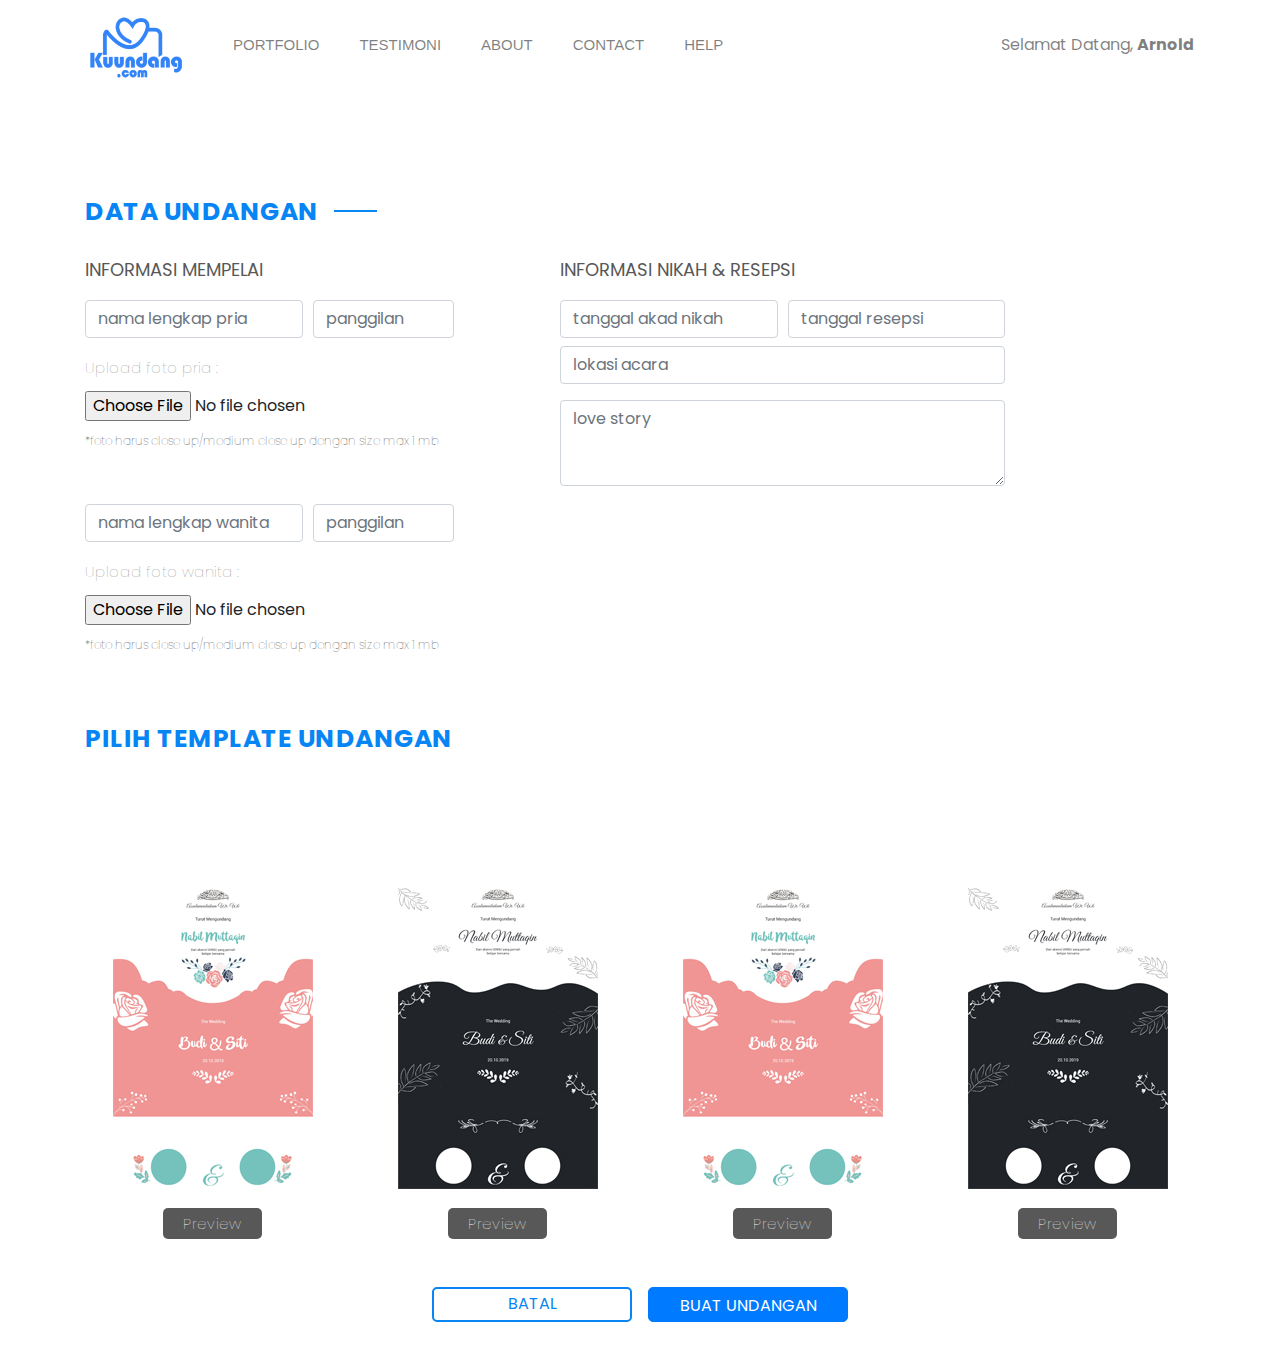
==== fontend/form-mempelai/index.html @ 99de55f2 "pindahin folder page kerjaan bang-rendy ke folder fontend" ====
<!doctype html>
<html lang="en">

<head>
    <!-- Required meta tags -->
    <meta charset="utf-8">
    <meta name="viewport" content="width=device-width, initial-scale=1, shrink-to-fit=no">

    <!-- Bootstrap CSS -->
    <link rel="stylesheet" href="https://stackpath.bootstrapcdn.com/bootstrap/4.3.1/css/bootstrap.min.css"
        integrity="sha384-ggOyR0iXCbMQv3Xipma34MD+dH/1fQ784/j6cY/iJTQUOhcWr7x9JvoRxT2MZw1T" crossorigin="anonymous">

    <!-- Google Fonts -->
    <link href="https://fonts.googleapis.com/css?family=Poppins&display=swap" rel="stylesheet">


    <!-- RendyCSS -->
    <link rel="stylesheet" href="style.css">

    <link rel="icon" type="image/png" href="assets/img/Logo-biru.png">
    <title>Kuundang.com</title>

</head>

<body>

    <!-- navbar -->
    <nav class="navbar navbar-expand-lg navbar-light">
        <div class="container">
            <img class="logo" src="assets/img/Logo-biru.png" class="img-fluid" alt="Responsive image">
            <button class="navbar-toggler" type="button" data-toggle="collapse" data-target="#navbarNavAltMarkup"
                aria-controls="navbarNavAltMarkup" aria-expanded="false" aria-label="Toggle navigation">
                <span class="navbar-toggler-icon"></span>
            </button>
            <div class="collapse navbar-collapse" id="navbarNavAltMarkup">
                <div class="navbar-nav">
                    <a class="nav-item nav-link mr-4" href="#">Portfolio</a>
                    <a class="nav-item nav-link mr-4" href="#">Testimoni</a>
                    <a class="nav-item nav-link mr-4" href="#">About</a>
                    <a class="nav-item nav-link mr-4" href="#">Contact</a>
                    <a class="nav-item nav-link mr-4" href="#">Help</a>
                </div>
                <div class="navbar-text ml-auto user">
                    Selamat Datang, <span>Arnold</span>
                </div>
            </div>
        </div>
    </nav>
    <!-- akhir navbar -->

    <!-- Container Page -->
    <section id="content" class="content">
        <!-- Section Form Undangan -->
        <section id="form" class="form">
            <div class="container">
                <div class="row">
                    <div class="col-10 title">
                        <h2><span>DATA UNDANGAN</span></h2>
                    </div>
                    <div class="col"></div>
                </div>
                <div class="row">
                    <div class="col-lg-5">
                        <h3>INFORMASI MEMPELAI</h3>
                        <form>  
                            <div class="form-row field">
                                <div class="col-6">
                                    <input type="text" class="form-control name" placeholder="nama lengkap pria">
                                </div>
                                <div class="col-4">
                                    <input type="text" class="form-control" placeholder="panggilan">
                                </div>
                            </div>
                            <div class="form-group">
                                <h6>Upload foto pria : </h6>
                                <input type="file" name="" id="">
                                <!-- <button class="btn btn-primary" id="btn-input">open file</button>
                                <p id="filename">File Name</p> 
                                <input type="file" id="input-file" class="d-none"> -->
                                <p>*foto harus close up/medium close up dengan size max 1 mb</p>
                            </div>
                        </form>
                        <form>
                            <div class="form-row mt-5 field">
                                <div class="col-6">
                                    <input type="text" class="form-control name" placeholder="nama lengkap wanita">
                                </div>
                                <div class="col-4">
                                    <input type="text" class="form-control" placeholder="panggilan">
                                </div>
                            </div>
                            <div class="form-group">
                                <h6>Upload foto wanita : </h6>
                                <input type="file" name="" id="">
                                <!-- <button id="btn-input"></button> <p id="file-name"></p> 
                                <input type="file" id="input-file"> -->
                                <p>*foto harus close up/medium close up dengan size max 1 mb</p>
                            </div>
                        </form>
                    </div>
                    <div class="col-lg-5">
                        <h3>Informasi Nikah & Resepsi</h3>
                        <form>
                            <div class="form-row">
                                <div class="col">
                                    <input type="text" class="form-control" placeholder="tanggal akad nikah">
                                </div>
                                <div class="col">
                                    <input type="text" class="form-control" placeholder="tanggal resepsi">
                                </div>
                            </div>
                            <div class="form-group mt-2">
                                <input type="text" class="form-control" id="inputAddress" placeholder="lokasi acara">
                            </div>
                            <div class="form-group">
                                <textarea class="form-control" id="exampleFormControlTextarea1" rows="3"
                                    placeholder="love story"></textarea>
                            </div>
                        </form>
                    </div>
                </div>
            </div>
        </section>
        <!-- Akhir Form Undangan -->
        <section id="template" class="template">
            <div class="container">
                <div class="row">
                    <div class="col mt-5 mb-3 title">
                        <h3>Pilih Template Undangan</h3>
                    </div>
                </div>
                <div class="row mt-5 mb-5">
                    <div class="col-lg-3 text-center kotak">
                        <img src="assets/img/undangan-2.jpg" alt="template" class="img-fluid">
                        <a href="">Preview</a>
                    </div>
                    <div class="col-lg-3 text-center kotak">
                        <img src="assets/img/undangan-1.jpg" alt="template" class="img-fluid">
                        <a href="">Preview</a>
                    </div>
                    <div class="col-lg-3 text-center kotak">
                        <img src="assets/img/undangan-2.jpg" alt="template" class="img-fluid">
                        <a href="">Preview</a>
                    </div>
                    <div class="col-lg-3 text-center kotak">
                        <img src="assets/img/undangan-1.jpg" alt="template" class="img-fluid">
                        <a href="">Preview</a>
                    </div>
                </div>
                <div class="row mt-5 justify-content-center">
                    <div class="col-6 d-flex justify-content-center .action">
                        <button class="tombol-batal mr-3">BATAL</button>
                        <button class="btn btn-primary tombol-buat">BUAT UNDANGAN</button>
                    </div>
                </div>
            </div>
        </section>
    </section>
    <!-- Akhir Container Page -->

    <!-- Optional JavaScript -->
    <script src="script.js"></script>
    <!-- jQuery first, then Popper.js, then Bootstrap JS -->
    <script src="https://code.jquery.com/jquery-3.3.1.slim.min.js"
        integrity="sha384-q8i/X+965DzO0rT7abK41JStQIAqVgRVzpbzo5smXKp4YfRvH+8abtTE1Pi6jizo" crossorigin="anonymous">
    </script>
    <script src="https://cdnjs.cloudflare.com/ajax/libs/popper.js/1.14.7/umd/popper.min.js"
        integrity="sha384-UO2eT0CpHqdSJQ6hJty5KVphtPhzWj9WO1clHTMGa3JDZwrnQq4sF86dIHNDz0W1" crossorigin="anonymous">
    </script>
    <script src="https://stackpath.bootstrapcdn.com/bootstrap/4.3.1/js/bootstrap.min.js"
        integrity="sha384-JjSmVgyd0p3pXB1rRibZUAYoIIy6OrQ6VrjIEaFf/nJGzIxFDsf4x0xIM+B07jRM" crossorigin="anonymous">
    </script>
</body>

</html>
---- fontend/form-mempelai/style.css ----
body {
  font-family: "Poppins", sans-serif;
}

.logo {
  margin-top: 5px;
  width: 100px;
}
.nav-link {
  color: grey;
  font-size: 18px;
}

.navbar .user span {
  font-weight: bold;
}

.title {
  margin-top: 50px;
  text-align: left;
  letter-spacing: 0.5px;
  color: #0885f5;
  opacity: 1;
}

.title span {
  display: inline-block;
  position: relative;
}

.title span::after {
  content: "";
  position: absolute;
  height: 5px;
  border-bottom: 2px solid #0885f5;
  top: 10px;
  width: 43px;
  left: 100%;
  margin-left: 15px;
}

.form .title h2 {
  font: bold 20px/30px "Poppins", sans-serif;
}

.form h3 {
  font: normal 18px/30px "Poppins", sans-serif;
  margin-bottom: 15px;
  margin-top: 20px;
  text-align: left;
  letter-spacing: 0.36;
  color: #585858;
  text-transform: uppercase;
}

.form h6 {
  margin-top: 15px;
  font: lighter 13px/30px "Poppins", sans-serif;
  color: #818181;
}

.form p {
  margin-top: 5px;
  font: lighter 12px/30px "Poppins", sans-serif;
}

/* template */
.template h3 {
  font: bold 20px/30px "Poppins", sans-serif;
  text-transform: uppercase;
}

.template a {
  background: #585858 0% 0% no-repeat padding-box;
  border-radius: 5px;
  opacity: 1;
  text-align: left;
  font: lighter 15px/30px 'Poppins';
  letter-spacing: 0.3px;
  color: #ffffff;
  opacity: 1;
  padding: 5px 20px;
  text-decoration: none;
}

.template a:hover {
  background: #434343;
  letter-spacing: 1px;
  -webkit-box-shadow: 0px 5px 40px -10px rgba(0,0,0,0.57);
  -moz-box-shadow: 0px 5px 40px -10px rgba(0,0,0,0.57);
  box-shadow: 5px 40px -10px rgba(0,0,0,0.57);
  transition: all 0.4s ease 0s;
  }

.template img {
  margin: 50px auto 20px;
  display: block;
}

.tombol-batal,
.tombol-buat {
  width: 200px;
  height: 35px;
  border-radius: 5px;
  margin-bottom: 50px;
}

.tombol-batal {
  background-color: white;
  border: 2px solid #0885f5;
  color: #0885f5;
}








@media (min-width: 992px) {
  .logo {
    margin-right: 40px;
    width: 100px;
  }

  .nav-link {
    font-size: 15px;
    font-family: "Roboto", sans-serif;
    text-transform: uppercase;
  }

  .nav-link:hover::after {
    content: "";
    display: block;
    color: black;
    border-bottom: 3px solid #0b63dc;
    width: 50%;
    margin: auto;
    padding-bottom: 4px;
    margin-bottom: -7px;
  }

  .title {
    margin-top: 107px;
    text-align: left;
    font: bold 25px/30px "Poppins", sans-serif;
    letter-spacing: 0.5px;
    color: #0885f5;
    opacity: 1;
  }

  .form .title h2 {
    font: bold 25px/30px "Poppins", sans-serif;
  }

  .form h3 {
    font: normal 18px/30px "Poppins", sans-serif;
    margin-bottom: 15px;
    margin-top: 20px;
    text-align: left;
    letter-spacing: 0.36;
    color: #585858;
    text-transform: uppercase;
  }

  .form h6 {
    margin-top: 15px;
    font: lighter 15px/30px "Poppins", sans-serif;
    color: #818181;
  }

  /* template */
  .template h3 {
    font: bold 25px/30px "Poppins", sans-serif;
    text-transform: uppercase;
  }

}
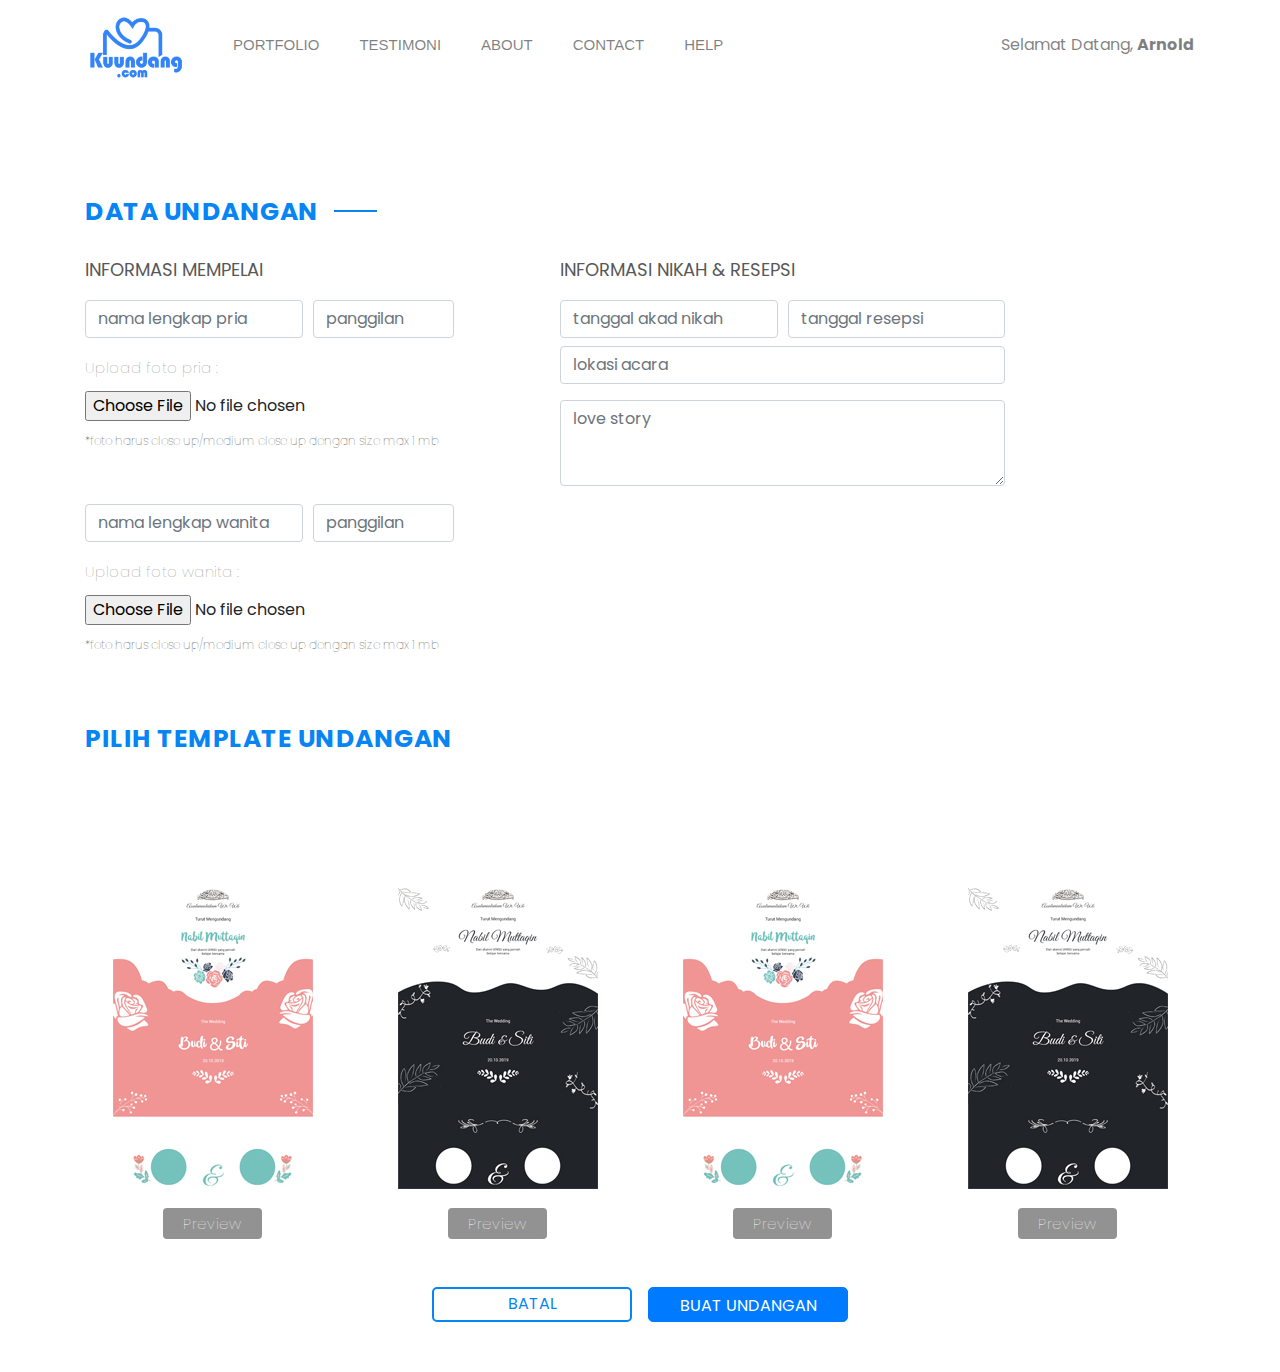
==== commit 9fdcd5ef: "disable button preview if name is null" ====
--- a/fontend/form-mempelai/index.html
+++ b/fontend/form-mempelai/index.html
@@ -68,7 +68,7 @@
                                     <input type="text" class="form-control name" placeholder="nama lengkap pria">
                                 </div>
                                 <div class="col-4">
-                                    <input type="text" class="form-control" placeholder="panggilan">
+                                    <input type="text" class="form-control name" placeholder="panggilan">
                                 </div>
                             </div>
                             <div class="form-group">
@@ -86,7 +86,7 @@
                                     <input type="text" class="form-control name" placeholder="nama lengkap wanita">
                                 </div>
                                 <div class="col-4">
-                                    <input type="text" class="form-control" placeholder="panggilan">
+                                    <input type="text" class="form-control name" placeholder="panggilan">
                                 </div>
                             </div>
                             <div class="form-group">
@@ -132,19 +132,19 @@
                 <div class="row mt-5 mb-5">
                     <div class="col-lg-3 text-center kotak">
                         <img src="assets/img/undangan-2.jpg" alt="template" class="img-fluid">
-                        <a href="">Preview</a>
+                        <a href="" class="btn">Preview</a>
                     </div>
                     <div class="col-lg-3 text-center kotak">
                         <img src="assets/img/undangan-1.jpg" alt="template" class="img-fluid">
-                        <a href="">Preview</a>
+                        <a href="" class="btn">Preview</a>
                     </div>
                     <div class="col-lg-3 text-center kotak">
                         <img src="assets/img/undangan-2.jpg" alt="template" class="img-fluid">
-                        <a href="">Preview</a>
+                        <a href="" class="btn">Preview</a>
                     </div>
                     <div class="col-lg-3 text-center kotak">
                         <img src="assets/img/undangan-1.jpg" alt="template" class="img-fluid">
-                        <a href="">Preview</a>
+                        <a href="" class="btn">Preview</a>
                     </div>
                 </div>
                 <div class="row mt-5 justify-content-center">
@@ -158,8 +158,6 @@
     </section>
     <!-- Akhir Container Page -->
 
-    <!-- Optional JavaScript -->
-    <script src="script.js"></script>
     <!-- jQuery first, then Popper.js, then Bootstrap JS -->
     <script src="https://code.jquery.com/jquery-3.3.1.slim.min.js"
         integrity="sha384-q8i/X+965DzO0rT7abK41JStQIAqVgRVzpbzo5smXKp4YfRvH+8abtTE1Pi6jizo" crossorigin="anonymous">
@@ -170,6 +168,8 @@
     <script src="https://stackpath.bootstrapcdn.com/bootstrap/4.3.1/js/bootstrap.min.js"
         integrity="sha384-JjSmVgyd0p3pXB1rRibZUAYoIIy6OrQ6VrjIEaFf/nJGzIxFDsf4x0xIM+B07jRM" crossorigin="anonymous">
     </script>
+    <!-- Optional JavaScript -->
+    <script src="script.js"></script>
 </body>
 
 </html>--- a/fontend/form-mempelai/style.css
+++ b/fontend/form-mempelai/style.css
@@ -77,7 +77,8 @@
   text-align: left;
   font: lighter 15px/30px 'Poppins';
   letter-spacing: 0.3px;
-  color: #ffffff;
+  color: #ffffff !important;
+  display: inline !important;
   opacity: 1;
   padding: 5px 20px;
   text-decoration: none;
